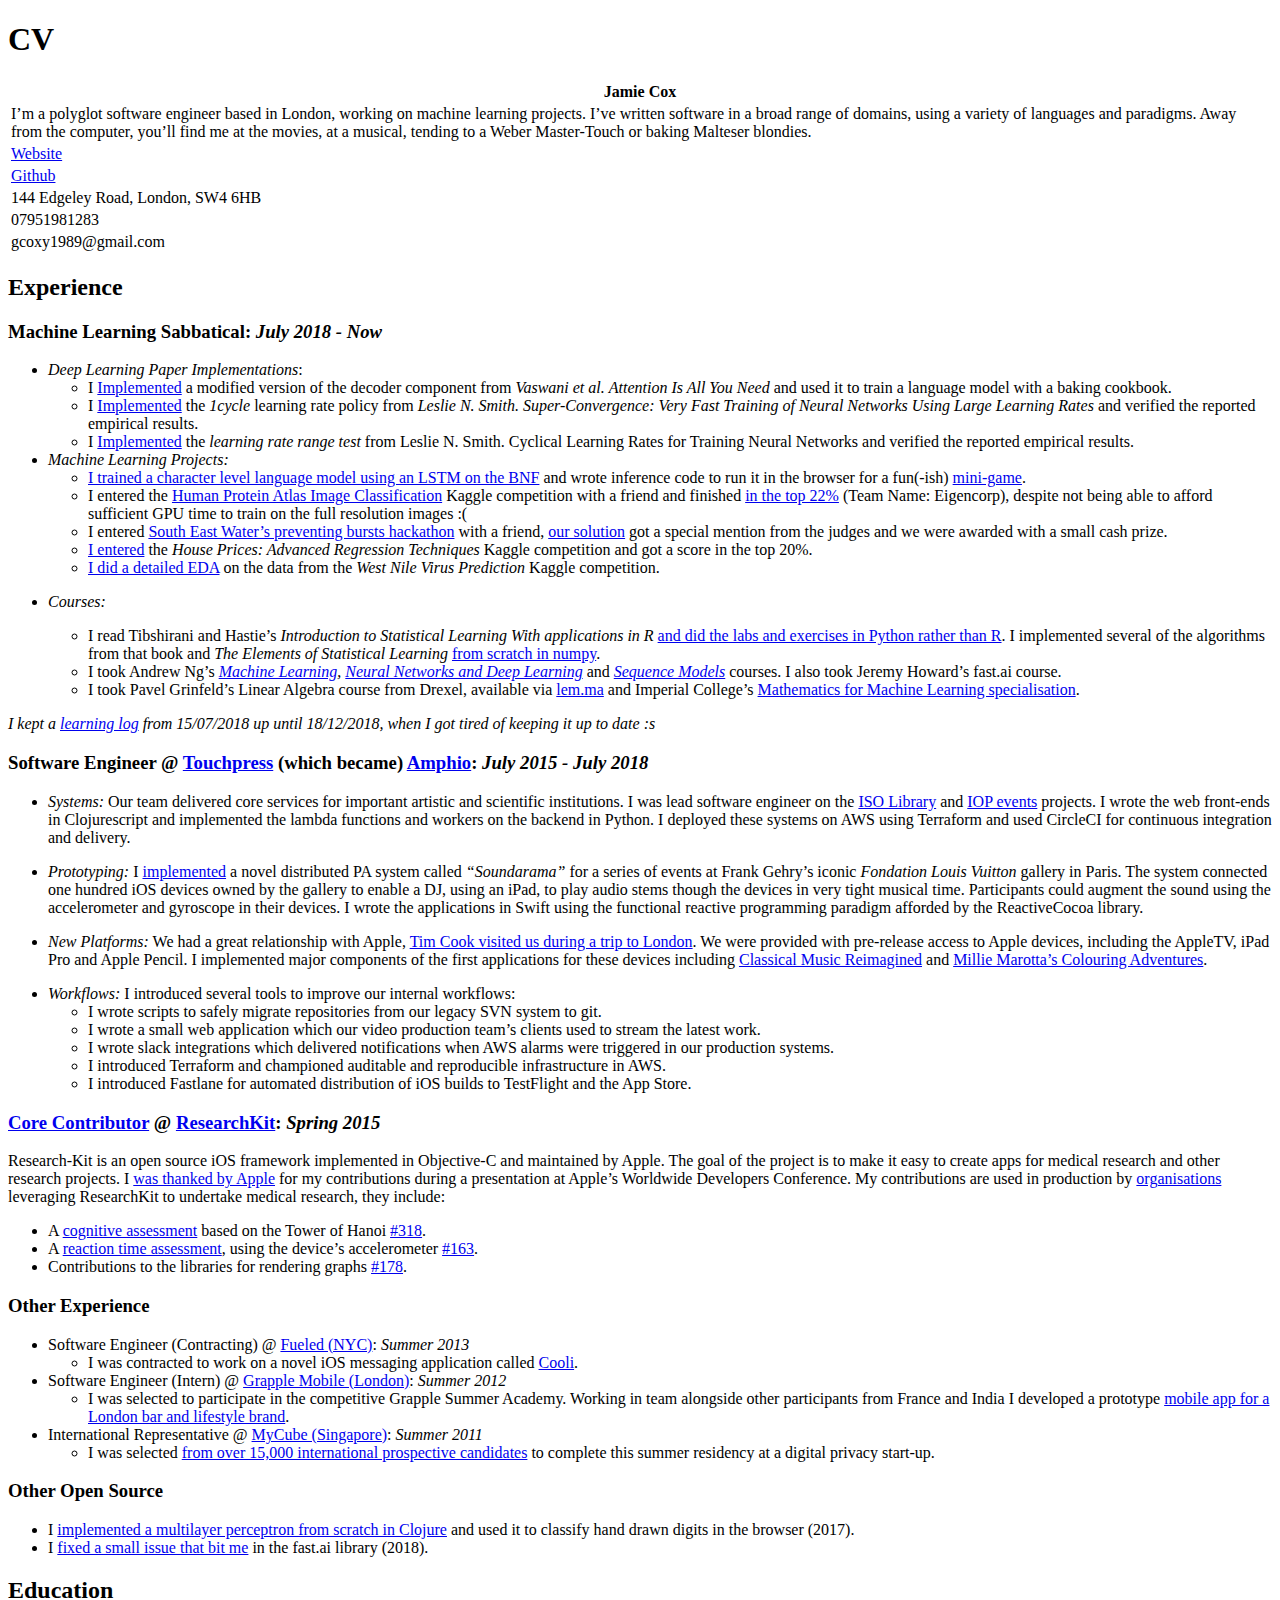
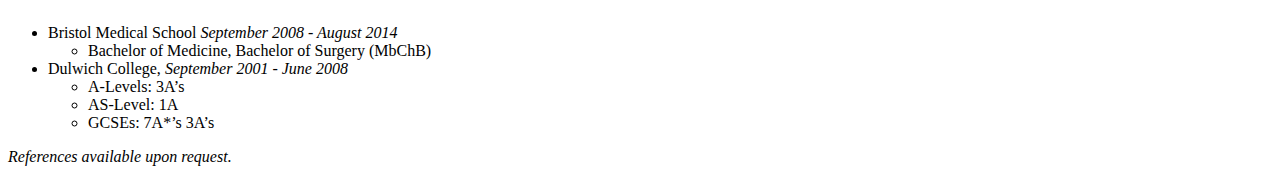
==== site/cv.html @ 0e630b68 "add cv" ====
<!DOCTYPE html>
<html xmlns="http://www.w3.org/1999/xhtml" lang="" xml:lang="">
<head>
  <meta charset="utf-8" />
  <meta name="generator" content="pandoc" />
  <meta name="viewport" content="width=device-width, initial-scale=1.0, user-scalable=yes" />
  <title>cv</title>
  <style type="text/css">
      code{white-space: pre-wrap;}
      span.smallcaps{font-variant: small-caps;}
      span.underline{text-decoration: underline;}
      div.column{display: inline-block; vertical-align: top; width: 50%;}
  </style>
  <link rel="stylesheet" href="../css/markdown.css">
  <!--[if lt IE 9]>
    <script src="//cdnjs.cloudflare.com/ajax/libs/html5shiv/3.7.3/html5shiv-printshiv.min.js"></script>
  <![endif]-->
</head>
<body>
<h1 id="cv">CV</h1>
<table>
<colgroup>
<col style="width: 100%" />
</colgroup>
<thead>
<tr class="header">
<th>Jamie Cox</th>
</tr>
</thead>
<tbody>
<tr class="odd">
<td>I’m a polyglot software engineer based in London, working on machine learning projects. I’ve written software in a broad range of domains, using a variety of languages and paradigms. Away from the computer, you’ll find me at the movies, at a musical, tending to a Weber Master-Touch or baking Malteser blondies.</td>
</tr>
<tr class="even">
<td><a href="https://www.coxy1989.com/">Website</a></td>
</tr>
<tr class="odd">
<td><a href="https://github.com/coxy1989">Github</a></td>
</tr>
<tr class="even">
<td>144 Edgeley Road, London, SW4 6HB</td>
</tr>
<tr class="odd">
<td>07951981283</td>
</tr>
<tr class="even">
<td>gcoxy1989@gmail.com</td>
</tr>
</tbody>
</table>
<h2 id="experience">Experience</h2>
<h3 id="machine-learning-sabbatical-july-2018---now">Machine Learning Sabbatical: <em>July 2018 - Now</em></h3>
<ul>
<li><em>Deep Learning Paper Implementations</em>:
<ul>
<li>I <a href="https://github.com/coxy1989/tfmr">Implemented</a> a modified version of the decoder component from <em>Vaswani et al. Attention Is All You Need</em> and used it to train a language model with a baking cookbook.</li>
<li>I <a href="https://github.com/coxy1989/superconv">Implemented</a> the <em>1cycle</em> learning rate policy from <em>Leslie N. Smith. Super-Convergence: Very Fast Training of Neural Networks Using Large Learning Rates</em> and verified the reported empirical results.</li>
<li>I <a href="https://github.com/coxy1989/clr">Implemented</a> the <em>learning rate range test</em> from Leslie N. Smith. Cyclical Learning Rates for Training Neural Networks and verified the reported empirical results.</li>
</ul></li>
<li><em>Machine Learning Projects:</em>
<ul>
<li><a href="https://github.com/coxy1989/rx">I trained a character level language model using an LSTM on the BNF</a> and wrote inference code to run it in the browser for a fun(-ish) <a href="https://rx.coxy1989.com/">mini-game</a>.</li>
<li>I entered the <a href="https://www.kaggle.com/c/human-protein-atlas-image-classification">Human Protein Atlas Image Classification</a> Kaggle competition with a friend and finished <a href="https://www.kaggle.com/c/human-protein-atlas-image-classification/leaderboard">in the top 22%</a> (Team Name: Eigencorp), despite not being able to afford sufficient GPU time to train on the full resolution images :(</li>
<li>I entered <a href="https://solveitsew.devpost.com/">South East Water’s preventing bursts hackathon</a> with a friend, <a href="https://docs.google.com/presentation/d/1kaTD7jr0DhJR7IDXVY0lVQ7-jD_r_qhhgqzK9_5nKRc/edit#slide=id.p">our solution</a> got a special mention from the judges and we were awarded with a small cash prize.</li>
<li><a href="https://github.com/coxy1989/house-prices">I entered</a> the <em>House Prices: Advanced Regression Techniques</em> Kaggle competition and got a score in the top 20%.</li>
<li><a href="https://github.com/coxy1989/west-nile-virus">I did a detailed EDA</a> on the data from the <em>West Nile Virus Prediction</em> Kaggle competition.</li>
</ul></li>
<li><p><em>Courses:</em></p>
<ul>
<li>I read Tibshirani and Hastie’s <em>Introduction to Statistical Learning With applications in R</em> <a href="https://github.com/coxy1989/isl">and did the labs and exercises in Python rather than R</a>. I implemented several of the algorithms from that book and <em>The Elements of Statistical Learning</em> <a href="https://github.com/coxy1989/algs">from scratch in numpy</a>.</li>
<li>I took Andrew Ng’s <a href="https://github.com/coxy1989/ng_ml"><em>Machine Learning</em></a>, <a href="https://www.coursera.org/account/accomplishments/records/8PMHWASDBR88"><em>Neural Networks and Deep Learning</em></a> and <a href="https://www.coursera.org/account/accomplishments/records/DTG5PML6SWAJ"><em>Sequence Models</em></a> courses. I also took Jeremy Howard’s fast.ai course.</li>
<li>I took Pavel Grinfeld’s Linear Algebra course from Drexel, available via <a href="https://www.lem.ma/">lem.ma</a> and Imperial College’s <a href="https://www.coursera.org/account/accomplishments/specialization/certificate/ARMLMTNPZJTD">Mathematics for Machine Learning specialisation</a>.</li>
</ul></li>
</ul>
<p><em>I kept a <a href="https://www.coxy1989.com/learning_log.html">learning log</a> from 15/07/2018 up until 18/12/2018, when I got tired of keeping it up to date :s</em></p>
<h3 id="software-engineer-touchpress-which-became-amphio-july-2015---july-2018">Software Engineer @ <a href="https://en.wikipedia.org/wiki/Touchpress">Touchpress</a> (which became) <a href="https://www.amphio.co/">Amphio</a>: <em>July 2015 - July 2018</em></h3>
<ul>
<li><p><em>Systems:</em> Our team delivered core services for important artistic and scientific institutions. I was lead software engineer on the <a href="https://www.amphio.co/iso.html">ISO Library</a> and <a href="https://www.amphio.co/iop-events.html">IOP events</a> projects. I wrote the web front-ends in Clojurescript and implemented the lambda functions and workers on the backend in Python. I deployed these systems on AWS using Terraform and used CircleCI for continuous integration and delivery.</p></li>
<li><p><em>Prototyping:</em> I <a href="https://github.com/coxy1989/soundarama_open_source">implemented</a> a novel distributed PA system called <em>“Soundarama”</em> for a series of events at Frank Gehry’s iconic <em>Fondation Louis Vuitton</em> gallery in Paris. The system connected one hundred iOS devices owned by the gallery to enable a DJ, using an iPad, to play audio stems though the devices in very tight musical time. Participants could augment the sound using the accelerometer and gyroscope in their devices. I wrote the applications in Swift using the functional reactive programming paradigm afforded by the ReactiveCocoa library.</p></li>
<li><p><em>New Platforms:</em> We had a great relationship with Apple, <a href="https://twitter.com/tim_cook/status/663750294837178368">Tim Cook visited us during a trip to London</a>. We were provided with pre-release access to Apple devices, including the AppleTV, iPad Pro and Apple Pencil. I implemented major components of the first applications for these devices including <a href="https://itunes.apple.com/gb/app/classical-music-reimagined/id1046460216">Classical Music Reimagined</a> and <a href="https://itunes.apple.com/gb/app/millie-marottas-colouring-adventures/id1064432319?mt=8">Millie Marotta’s Colouring Adventures</a>.</p></li>
<li><em>Workflows:</em> I introduced several tools to improve our internal workflows:
<ul>
<li>I wrote scripts to safely migrate repositories from our legacy SVN system to git.</li>
<li>I wrote a small web application which our video production team’s clients used to stream the latest work.</li>
<li>I wrote slack integrations which delivered notifications when AWS alarms were triggered in our production systems.</li>
<li>I introduced Terraform and championed auditable and reproducible infrastructure in AWS.</li>
<li>I introduced Fastlane for automated distribution of iOS builds to TestFlight and the App Store.</li>
</ul></li>
</ul>
<h3 id="core-contributor-researchkit-spring-2015"><a href="https://github.com/ResearchKit/ResearchKit/graphs/contributors?from=2015-04-12&amp;to=2018-04-07&amp;type=a">Core Contributor</a> @ <a href="https://github.com/ResearchKit/ResearchKit">ResearchKit</a>: <em>Spring 2015</em></h3>
<p>Research-Kit is an open source iOS framework implemented in Objective-C and maintained by Apple. The goal of the project is to make it easy to create apps for medical research and other research projects. I <a href="https://developer.apple.com/videos/play/wwdc2016/234/?time=1571">was thanked by Apple</a> for my contributions during a presentation at Apple’s Worldwide Developers Conference. My contributions are used in production by <a href="https://qolty.com/">organisations</a> leveraging ResearchKit to undertake medical research, they include:</p>
<ul>
<li>A <a href="http://researchkit.org/docs/docs/ActiveTasks/ActiveTasks.html#tower">cognitive assessment</a> based on the Tower of Hanoi <a href="https://github.com/ResearchKit/ResearchKit/pull/318">#318</a>.</li>
<li>A <a href="http://researchkit.org/docs/docs/ActiveTasks/ActiveTasks.html#reaction">reaction time assessment</a>, using the device’s accelerometer <a href="https://github.com/ResearchKit/ResearchKit/pull/163">#163</a>.</li>
<li>Contributions to the libraries for rendering graphs <a href="https://github.com/ResearchKit/ResearchKit/pull/178">#178</a>.</li>
</ul>
<h3 id="other-experience">Other Experience</h3>
<ul>
<li>Software Engineer (Contracting) @ <a href="https://fueled.com">Fueled (NYC)</a>: <em>Summer 2013</em>
<ul>
<li>I was contracted to work on a novel iOS messaging application called <a href="https://www.crunchbase.com/organization/cooli-labs#section-overview">Cooli</a>.</li>
</ul></li>
<li>Software Engineer (Intern) @ <a href="https://www.crunchbase.com/organization/grapple-mobile">Grapple Mobile (London)</a>: <em>Summer 2012</em>
<ul>
<li>I was selected to participate in the competitive Grapple Summer Academy. Working in team alongside other participants from France and India I developed a prototype <a href="http://neatserver.herokuapp.com/about.php">mobile app for a London bar and lifestyle brand</a>.</li>
</ul></li>
<li>International Representative @ <a href="https://www.crunchbase.com/organization/mycube">MyCube (Singapore)</a>: <em>Summer 2011</em>
<ul>
<li>I was selected <a href="https://www.prnewswire.com/news-releases/digital-life-academy-announces-members-for-the-2011-session-123914349.html">from over 15,000 international prospective candidates</a> to complete this summer residency at a digital privacy start-up.</li>
</ul></li>
</ul>
<h3 id="other-open-source">Other Open Source</h3>
<ul>
<li>I <a href="https://github.com/coxy1989/clj_mnist">implemented a multilayer perceptron from scratch in Clojure</a> and used it to classify hand drawn digits in the browser (2017).</li>
<li>I <a href="https://github.com/fastai/fastai/pull/1332">fixed a small issue that bit me</a> in the fast.ai library (2018).</li>
</ul>
<h2 id="education">Education</h2>
<ul>
<li>Bristol Medical School <em>September 2008 - August 2014</em>
<ul>
<li>Bachelor of Medicine, Bachelor of Surgery (MbChB)</li>
</ul></li>
<li>Dulwich College, <em>September 2001 - June 2008</em>
<ul>
<li>A-Levels: 3A’s</li>
<li>AS-Level: 1A</li>
<li>GCSEs: 7A*’s 3A’s</li>
</ul></li>
</ul>
<p><em>References available upon request.</em></p>
</body>
</html>
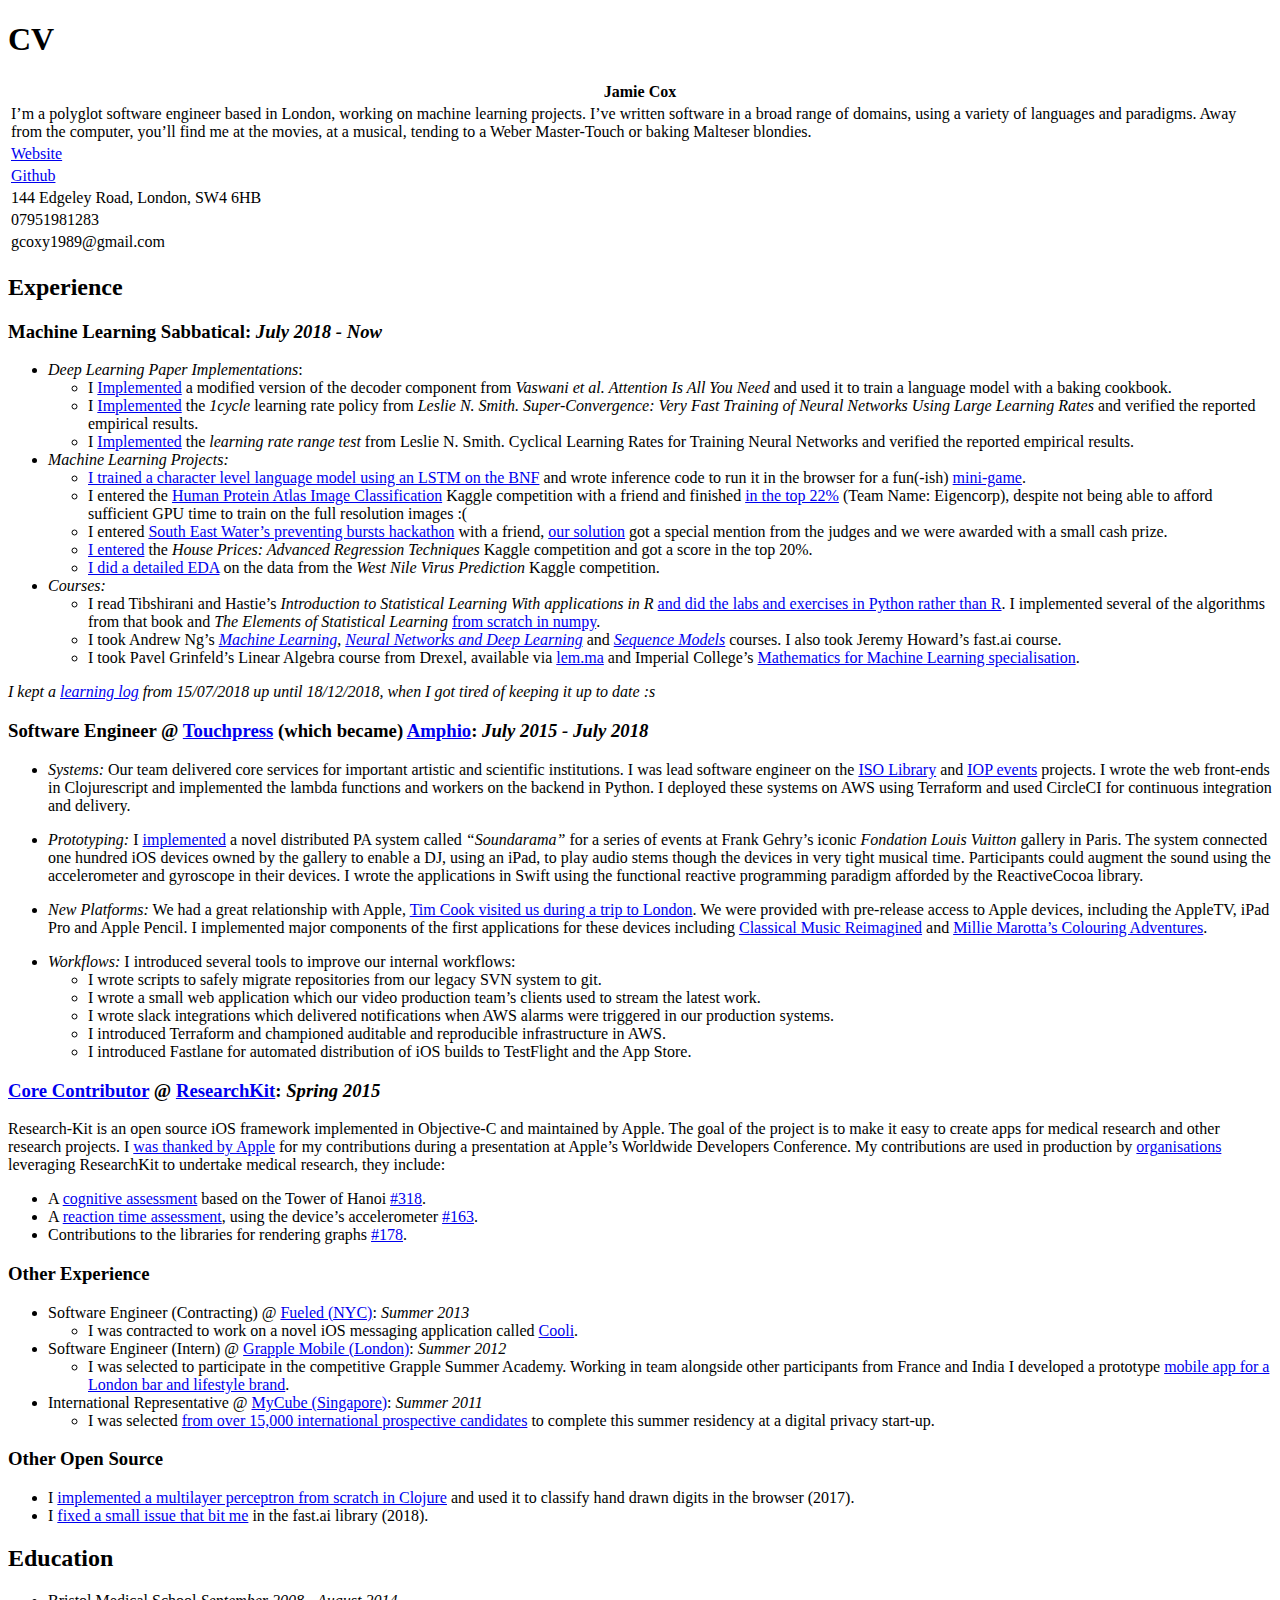
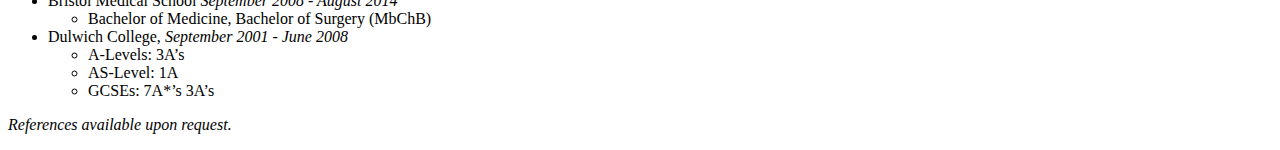
==== commit 233678d1: "fix" ====
--- a/site/cv.html
+++ b/site/cv.html
@@ -19,9 +19,6 @@
 <body>
 <h1 id="cv">CV</h1>
 <table>
-<colgroup>
-<col style="width: 100%" />
-</colgroup>
 <thead>
 <tr class="header">
 <th>Jamie Cox</th>
@@ -65,7 +62,7 @@
 <li><a href="https://github.com/coxy1989/house-prices">I entered</a> the <em>House Prices: Advanced Regression Techniques</em> Kaggle competition and got a score in the top 20%.</li>
 <li><a href="https://github.com/coxy1989/west-nile-virus">I did a detailed EDA</a> on the data from the <em>West Nile Virus Prediction</em> Kaggle competition.</li>
 </ul></li>
-<li><p><em>Courses:</em></p>
+<li><em>Courses:</em>
 <ul>
 <li>I read Tibshirani and Hastie’s <em>Introduction to Statistical Learning With applications in R</em> <a href="https://github.com/coxy1989/isl">and did the labs and exercises in Python rather than R</a>. I implemented several of the algorithms from that book and <em>The Elements of Statistical Learning</em> <a href="https://github.com/coxy1989/algs">from scratch in numpy</a>.</li>
 <li>I took Andrew Ng’s <a href="https://github.com/coxy1989/ng_ml"><em>Machine Learning</em></a>, <a href="https://www.coursera.org/account/accomplishments/records/8PMHWASDBR88"><em>Neural Networks and Deep Learning</em></a> and <a href="https://www.coursera.org/account/accomplishments/records/DTG5PML6SWAJ"><em>Sequence Models</em></a> courses. I also took Jeremy Howard’s fast.ai course.</li>
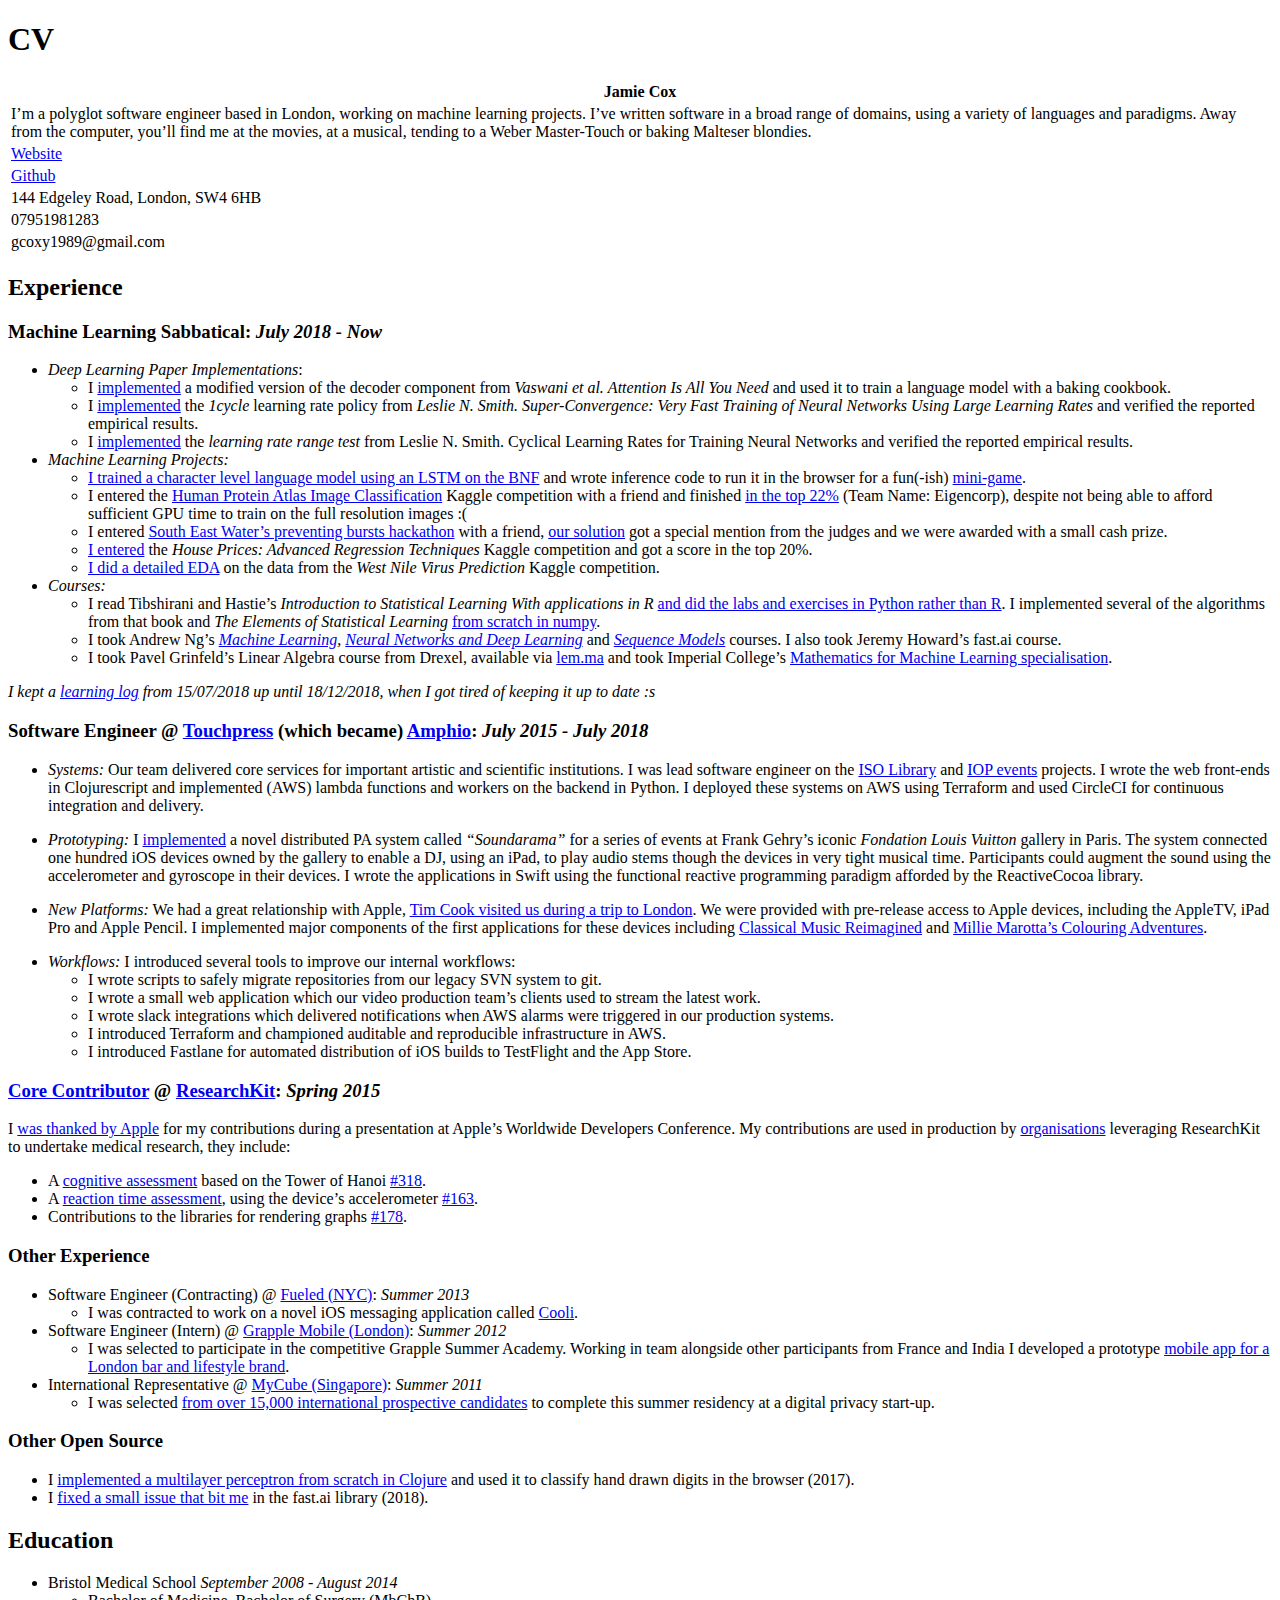
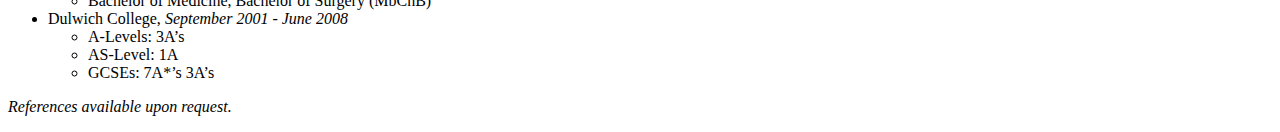
==== commit 01b9048c: "html conv" ====
--- a/site/cv.html
+++ b/site/cv.html
@@ -50,9 +50,9 @@
 <ul>
 <li><em>Deep Learning Paper Implementations</em>:
 <ul>
-<li>I <a href="https://github.com/coxy1989/tfmr">Implemented</a> a modified version of the decoder component from <em>Vaswani et al. Attention Is All You Need</em> and used it to train a language model with a baking cookbook.</li>
-<li>I <a href="https://github.com/coxy1989/superconv">Implemented</a> the <em>1cycle</em> learning rate policy from <em>Leslie N. Smith. Super-Convergence: Very Fast Training of Neural Networks Using Large Learning Rates</em> and verified the reported empirical results.</li>
-<li>I <a href="https://github.com/coxy1989/clr">Implemented</a> the <em>learning rate range test</em> from Leslie N. Smith. Cyclical Learning Rates for Training Neural Networks and verified the reported empirical results.</li>
+<li>I <a href="https://github.com/coxy1989/tfmr">implemented</a> a modified version of the decoder component from <em>Vaswani et al. Attention Is All You Need</em> and used it to train a language model with a baking cookbook.</li>
+<li>I <a href="https://github.com/coxy1989/superconv">implemented</a> the <em>1cycle</em> learning rate policy from <em>Leslie N. Smith. Super-Convergence: Very Fast Training of Neural Networks Using Large Learning Rates</em> and verified the reported empirical results.</li>
+<li>I <a href="https://github.com/coxy1989/clr">implemented</a> the <em>learning rate range test</em> from Leslie N. Smith. Cyclical Learning Rates for Training Neural Networks and verified the reported empirical results.</li>
 </ul></li>
 <li><em>Machine Learning Projects:</em>
 <ul>
@@ -66,13 +66,13 @@
 <ul>
 <li>I read Tibshirani and Hastie’s <em>Introduction to Statistical Learning With applications in R</em> <a href="https://github.com/coxy1989/isl">and did the labs and exercises in Python rather than R</a>. I implemented several of the algorithms from that book and <em>The Elements of Statistical Learning</em> <a href="https://github.com/coxy1989/algs">from scratch in numpy</a>.</li>
 <li>I took Andrew Ng’s <a href="https://github.com/coxy1989/ng_ml"><em>Machine Learning</em></a>, <a href="https://www.coursera.org/account/accomplishments/records/8PMHWASDBR88"><em>Neural Networks and Deep Learning</em></a> and <a href="https://www.coursera.org/account/accomplishments/records/DTG5PML6SWAJ"><em>Sequence Models</em></a> courses. I also took Jeremy Howard’s fast.ai course.</li>
-<li>I took Pavel Grinfeld’s Linear Algebra course from Drexel, available via <a href="https://www.lem.ma/">lem.ma</a> and Imperial College’s <a href="https://www.coursera.org/account/accomplishments/specialization/certificate/ARMLMTNPZJTD">Mathematics for Machine Learning specialisation</a>.</li>
+<li>I took Pavel Grinfeld’s Linear Algebra course from Drexel, available via <a href="https://www.lem.ma/">lem.ma</a> and took Imperial College’s <a href="https://www.coursera.org/account/accomplishments/specialization/certificate/ARMLMTNPZJTD">Mathematics for Machine Learning specialisation</a>.</li>
 </ul></li>
 </ul>
 <p><em>I kept a <a href="https://www.coxy1989.com/learning_log.html">learning log</a> from 15/07/2018 up until 18/12/2018, when I got tired of keeping it up to date :s</em></p>
 <h3 id="software-engineer-touchpress-which-became-amphio-july-2015---july-2018">Software Engineer @ <a href="https://en.wikipedia.org/wiki/Touchpress">Touchpress</a> (which became) <a href="https://www.amphio.co/">Amphio</a>: <em>July 2015 - July 2018</em></h3>
 <ul>
-<li><p><em>Systems:</em> Our team delivered core services for important artistic and scientific institutions. I was lead software engineer on the <a href="https://www.amphio.co/iso.html">ISO Library</a> and <a href="https://www.amphio.co/iop-events.html">IOP events</a> projects. I wrote the web front-ends in Clojurescript and implemented the lambda functions and workers on the backend in Python. I deployed these systems on AWS using Terraform and used CircleCI for continuous integration and delivery.</p></li>
+<li><p><em>Systems:</em> Our team delivered core services for important artistic and scientific institutions. I was lead software engineer on the <a href="https://www.amphio.co/iso.html">ISO Library</a> and <a href="https://www.amphio.co/iop-events.html">IOP events</a> projects. I wrote the web front-ends in Clojurescript and implemented (AWS) lambda functions and workers on the backend in Python. I deployed these systems on AWS using Terraform and used CircleCI for continuous integration and delivery.</p></li>
 <li><p><em>Prototyping:</em> I <a href="https://github.com/coxy1989/soundarama_open_source">implemented</a> a novel distributed PA system called <em>“Soundarama”</em> for a series of events at Frank Gehry’s iconic <em>Fondation Louis Vuitton</em> gallery in Paris. The system connected one hundred iOS devices owned by the gallery to enable a DJ, using an iPad, to play audio stems though the devices in very tight musical time. Participants could augment the sound using the accelerometer and gyroscope in their devices. I wrote the applications in Swift using the functional reactive programming paradigm afforded by the ReactiveCocoa library.</p></li>
 <li><p><em>New Platforms:</em> We had a great relationship with Apple, <a href="https://twitter.com/tim_cook/status/663750294837178368">Tim Cook visited us during a trip to London</a>. We were provided with pre-release access to Apple devices, including the AppleTV, iPad Pro and Apple Pencil. I implemented major components of the first applications for these devices including <a href="https://itunes.apple.com/gb/app/classical-music-reimagined/id1046460216">Classical Music Reimagined</a> and <a href="https://itunes.apple.com/gb/app/millie-marottas-colouring-adventures/id1064432319?mt=8">Millie Marotta’s Colouring Adventures</a>.</p></li>
 <li><em>Workflows:</em> I introduced several tools to improve our internal workflows:
@@ -85,7 +85,7 @@
 </ul></li>
 </ul>
 <h3 id="core-contributor-researchkit-spring-2015"><a href="https://github.com/ResearchKit/ResearchKit/graphs/contributors?from=2015-04-12&amp;to=2018-04-07&amp;type=a">Core Contributor</a> @ <a href="https://github.com/ResearchKit/ResearchKit">ResearchKit</a>: <em>Spring 2015</em></h3>
-<p>Research-Kit is an open source iOS framework implemented in Objective-C and maintained by Apple. The goal of the project is to make it easy to create apps for medical research and other research projects. I <a href="https://developer.apple.com/videos/play/wwdc2016/234/?time=1571">was thanked by Apple</a> for my contributions during a presentation at Apple’s Worldwide Developers Conference. My contributions are used in production by <a href="https://qolty.com/">organisations</a> leveraging ResearchKit to undertake medical research, they include:</p>
+<p>I <a href="https://developer.apple.com/videos/play/wwdc2016/234/?time=1571">was thanked by Apple</a> for my contributions during a presentation at Apple’s Worldwide Developers Conference. My contributions are used in production by <a href="https://qolty.com/">organisations</a> leveraging ResearchKit to undertake medical research, they include:</p>
 <ul>
 <li>A <a href="http://researchkit.org/docs/docs/ActiveTasks/ActiveTasks.html#tower">cognitive assessment</a> based on the Tower of Hanoi <a href="https://github.com/ResearchKit/ResearchKit/pull/318">#318</a>.</li>
 <li>A <a href="http://researchkit.org/docs/docs/ActiveTasks/ActiveTasks.html#reaction">reaction time assessment</a>, using the device’s accelerometer <a href="https://github.com/ResearchKit/ResearchKit/pull/163">#163</a>.</li>
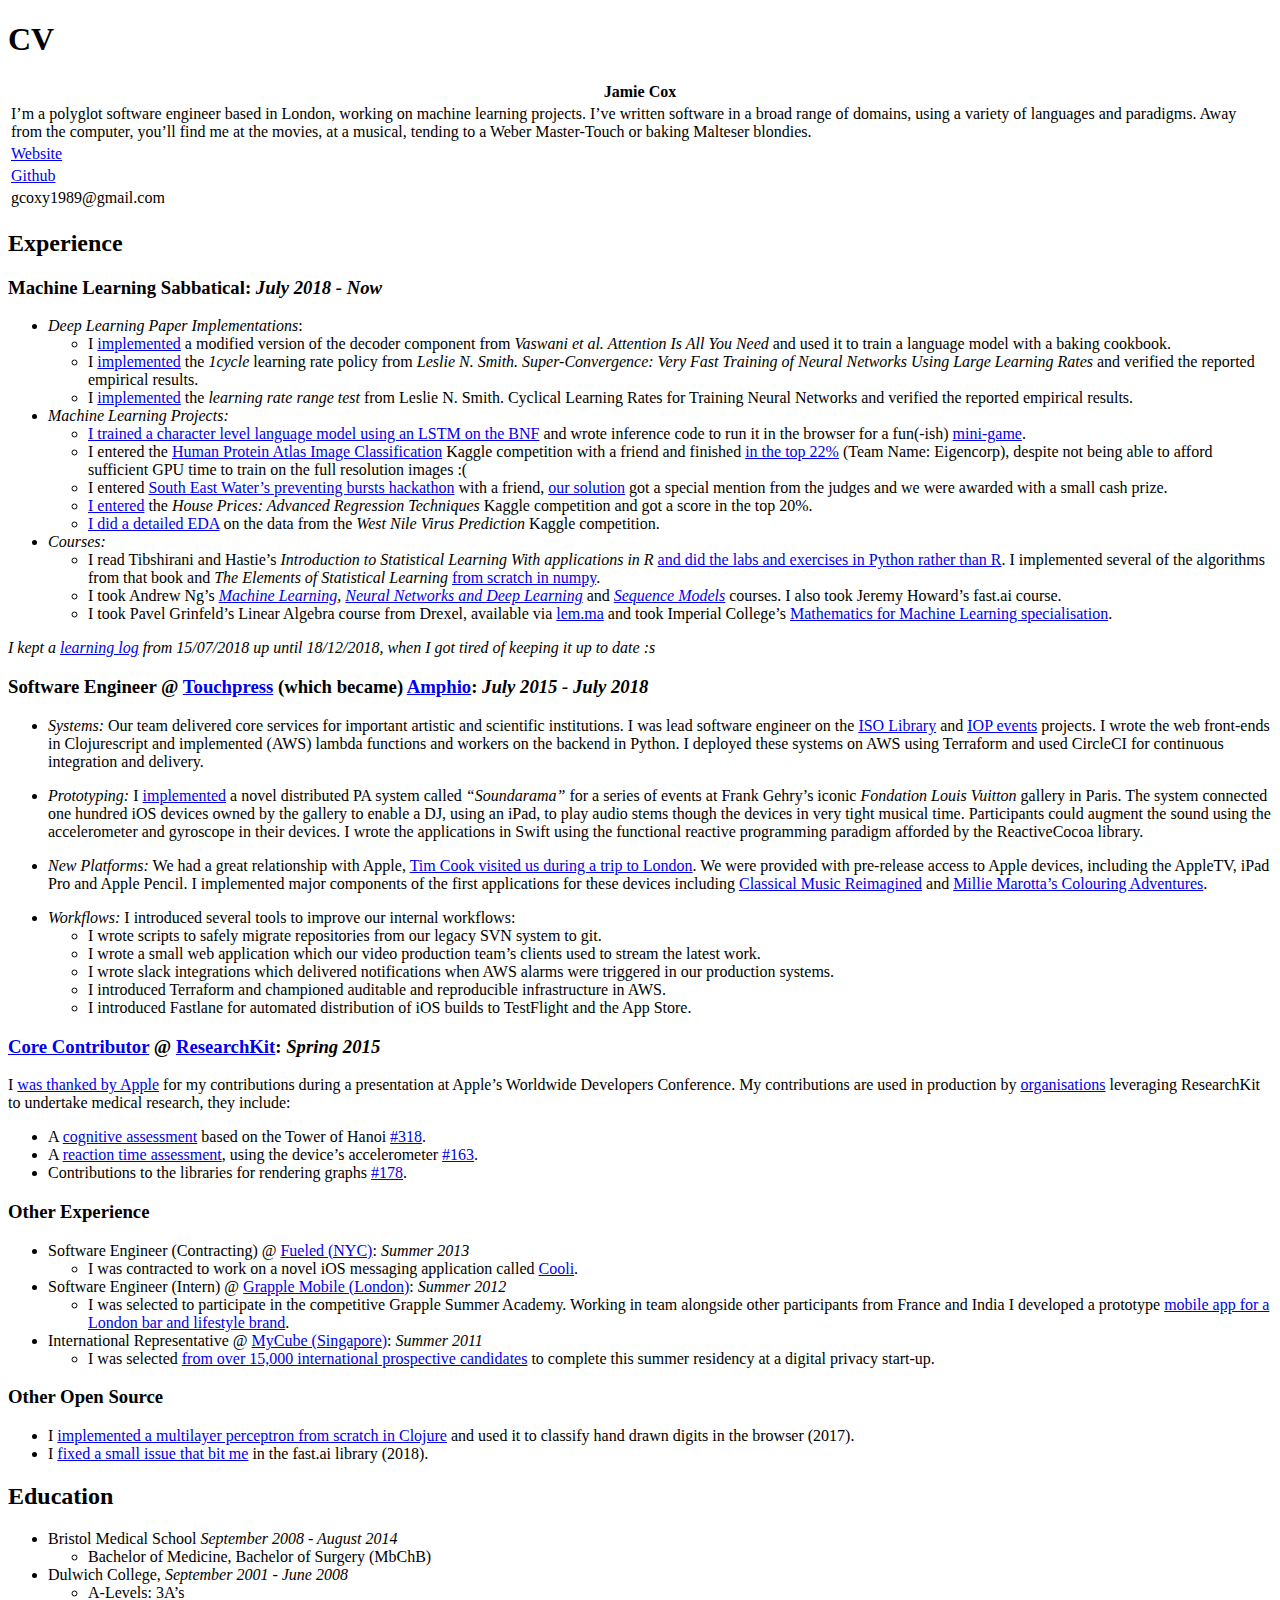
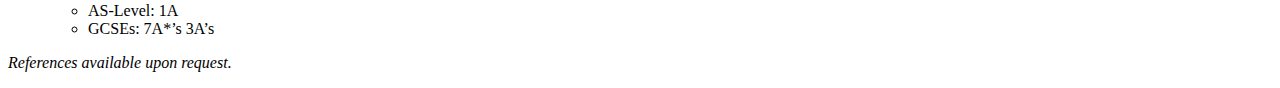
==== commit 2d54d57c: "add cv" ====
--- a/site/cv.html
+++ b/site/cv.html
@@ -33,12 +33,6 @@
 </tr>
 <tr class="odd">
 <td><a href="https://github.com/coxy1989">Github</a></td>
-</tr>
-<tr class="even">
-<td>144 Edgeley Road, London, SW4 6HB</td>
-</tr>
-<tr class="odd">
-<td>07951981283</td>
 </tr>
 <tr class="even">
 <td>gcoxy1989@gmail.com</td>
